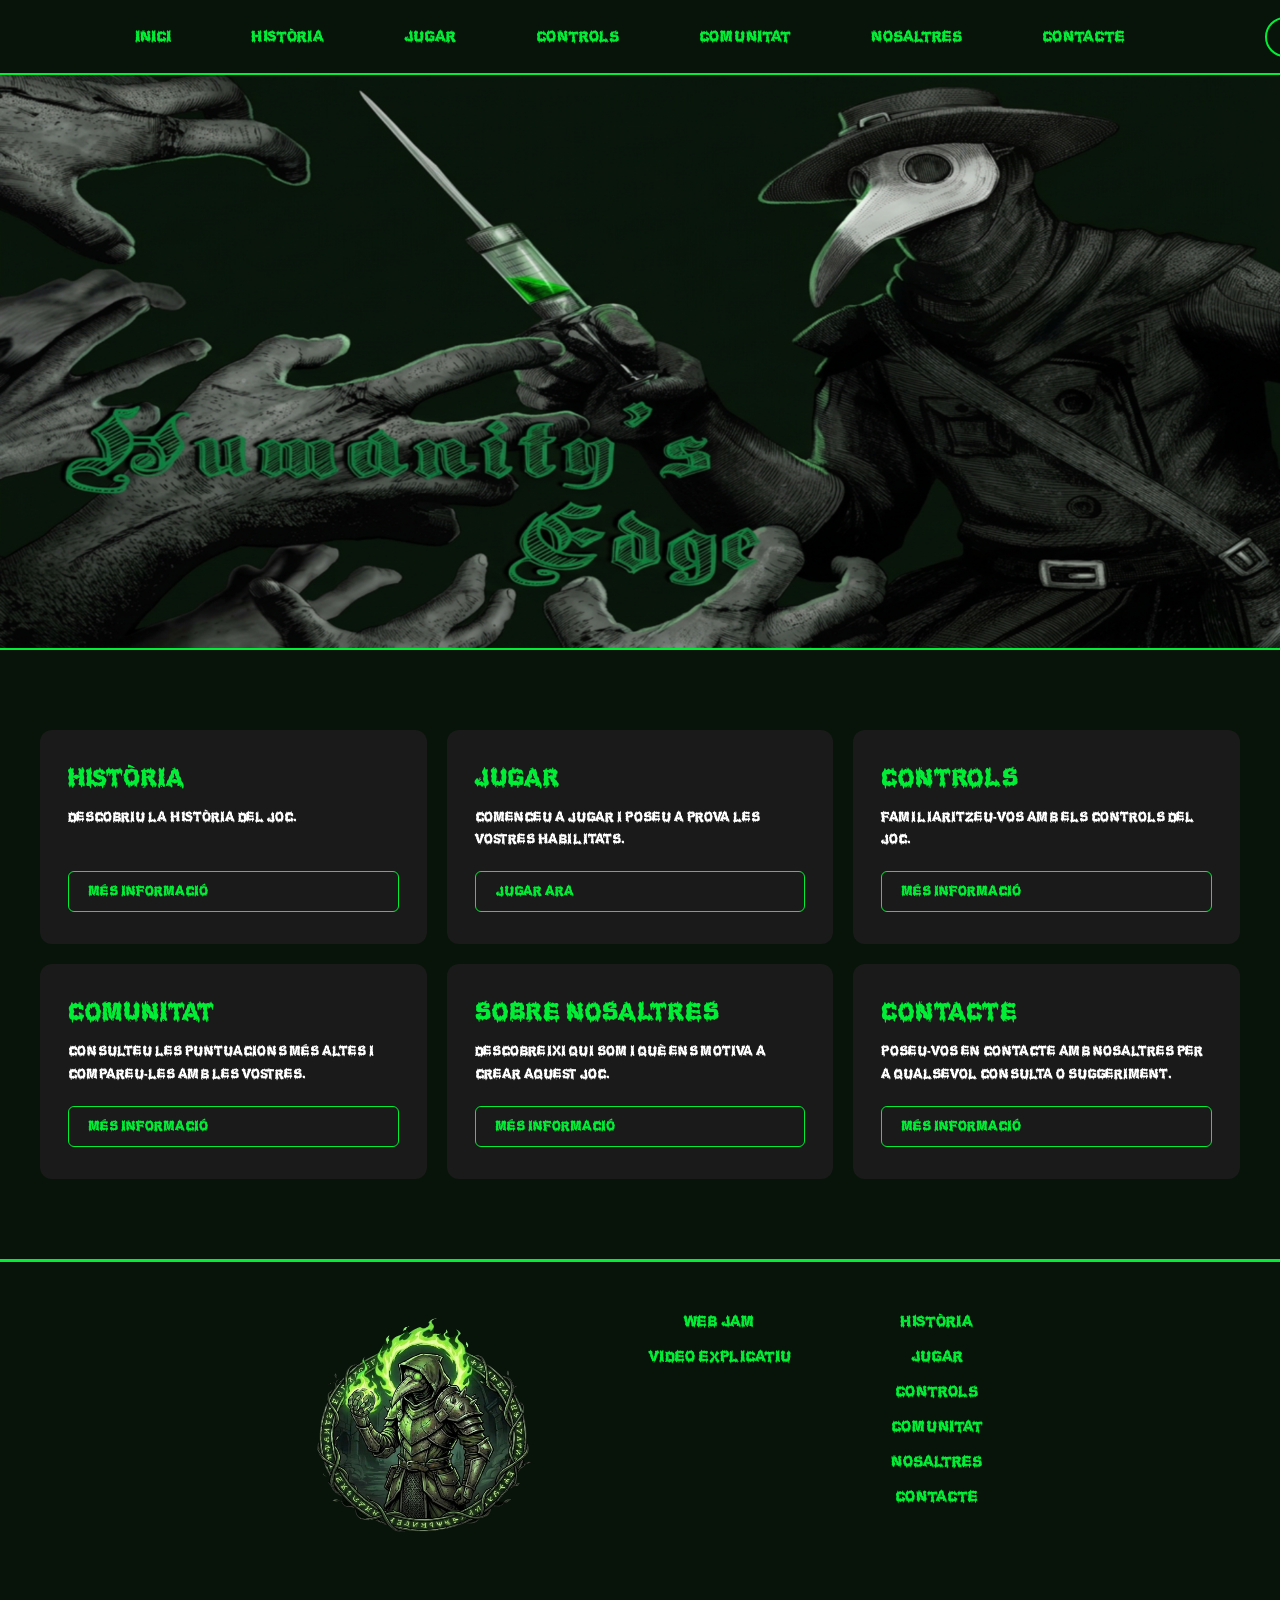
==== index.html @ 1f78e578 "canvi de redireccio del logo del header" ====
<!DOCTYPE html>
<html lang="ca">
    <head>
        <meta charset="UTF-8">
        <meta name="viewport" content="width=device-width, initial-scale=1.0">
        <link rel="stylesheet" href="GuiaEstilosCSS/style.css">
        <link rel="stylesheet" href="css/inici.css">
        <title>Inici | Humanity's Edge</title>
    </head>
    <body>
        <header>
            <a href="../index.html">
                <section class="logoHeader">
                    <img src="../IMG/logo.png" alt="Logo" class="tamañologoHeader" data-src-dark="../IMG/logo.png" data-src-light="../IMG/logo_blanco.png">
                </section>
            </a>
            <section class="barraNavegacio">
                <a href="index.html">Inici</a>
                <a href="Historia/index.html">Història</a>
                <a href="Jugar/index.html">Jugar</a>
                <a href="Controls/index.html">Controls</a>
                <a href="Puntuacio/index.html">Comunitat</a>
                <a href="Nosaltres/index.html">Nosaltres</a>
                <a href="Contacte/index.html">Contacte</a>
            </section>
            <button class="botonMenu" onclick="mostrarBarraNavegacio()">☰</button>
            <section> 
                <button class="botonCambiarModoClaro"></button>
            </section>
        </header>
        
        <main>
        <section class="imatgePortada">
            <img src="IMG/Portada.png" alt="Imatge Portada" class="img-mode" data-src-dark="IMG/Portada.png" data-src-light="IMG/Portada_clar.jpeg">
        </section>

            <section class="infoPagines">
                <article>
                    <h2>Història</h2>
                    <p>Descobriu la història del joc.</p>
                    <button onclick='navPagina("Historia")'>Més informació</button>
                </article>
                <article>
                    <h2>Jugar</h2>
                    <p>Comenceu a jugar i poseu a prova les vostres habilitats.</p>
                    <button onclick='navPagina("Jugar")'>Jugar ara</button>
                </article>
                <article>
                    <h2>Controls</h2>
                    <p>Familiaritzeu-vos amb els controls del joc.</p>
                    <button onclick='navPagina("Controls")'>Més informació</button>
                </article>
                <article>
                    <h2>Comunitat</h2>
                    <p>Consulteu les puntuacions més altes i compareu-les amb les vostres.</p>
                    <button onclick='navPagina("Puntuacio")'>Més informació</button>
                </article>
                <article>
                    <h2>Sobre Nosaltres</h2>
                    <p>Descobreixi qui som i què ens motiva a crear aquest joc.</p>
                    <button onclick='navPagina("Nosaltres")'>Més informació</button>
                </article>
                <article>
                    <h2>Contacte</h2>
                    <p>Poseu-vos en contacte amb nosaltres per a qualsevol consulta o suggeriment.</p>
                    <button onclick='navPagina("Contacte")'>Més informació</button>
                </article>

            </section>
            
        </main>

        <hr> 
        <footer>
            <section class="logoFooter">
                <img src="IMG/logo.png" alt="Imatge Logo" class="tamañologoFooter" data-src-dark="IMG/logo.png" data-src-light="IMG/logo_blanco.png">
            </section>
            <section class="enllaçInteres">
                <a href="https://jaumepericasoliver.github.io/paujam_25_26/">Web Jam</a>
                <a href="https://www.youtube.com/watch?v=zkrtHN3bXEA">Video Explicatiu</a>
            </section>
            <section class="navegacioFooter">
                <nav class="orndenacioNavFooter">
                    <a href="Historia/index.html">Història</a>
                    <a href="Jugar/index.html">Jugar</a>
                    <a href="Controls/index.html">Controls</a>
                    <a href="Puntuacio/index.html">Comunitat</a>
                    <a href="Nosaltres/index.html">Nosaltres</a>
                    <a href="Contacte/index.html">Contacte</a>
                </nav>
            </section>
        </footer>
        <script src="js/scripts.js "></script>
    </body>
</html>
---- GuiaEstilosCSS/style.css ----
:root{
    --header-height: 75px;
    --color-fondo-oscuro: #081409;
    --color-letras-radiactivo: #55FF72;
    --color-radiactivo-oscuro: #077d43;
    --color-letras-radiactivo: #01ed36;
    --color-texto: white;
    --color-fondo-tabla: #548644;
    --color-gris-fuerte: #1A1A1A;
    --color-primera-posicio: linear-gradient(145deg, #ffd700, #ffcc00, #b8860b);
    --color-segona-posicio: linear-gradient(145deg, #e0e0e0, #c0c0c0, #a9a9a9);
    --color-tercera-posicio: linear-gradient(145deg, #d2691e, #cd7f32, #8b4513);
    --color-fondo-claro: #ffffff;
    --color-texto-oscuro: #081409;
    --color-amarillo:gold;
    --color-amarillo-hover: #fae73d;
    --color-azul-claro: #F1ECE1;
    --color-gris-claro: #f0f0f0;
    --color-formulario-fondo:  rgba(85,255,114,0.3);
    --color-fondo-claro-formulario: #e8ffe8;
    --color-texto-formulario: #7acc8a;
    --glow: 0 0 8px #55FF72, 0 0 20px rgba(85,255,114,0.3);
    --color-textarea-formulario: #2a5c35;
    --box-shadow-formulario: rgba(85,255,114,0.4);
    --color-placeholder-formulario: #3a6b44;
    --color-img-personatge: rgba(85,255,114,0.35);
    --color-img-personatge-claro: rgba(85,255,114,0.35);

    /* modo claro formulario */ 
    --color-claro-glow: rgba(255, 200, 0, 0.4);
    --color-claro-glow-focus: rgba(255, 200, 0, 0.5);
    --color-claro-fondo-formulario: #fffdf0;
    --color-claro-texto-formulario: #3a2e00;
    --color-claro-borde-formulario: #c8a200;
    --color-claro-placeholder-formulario: #b8960a;
    --color-claro-texto-descripcion: #7a6000;
    --color-claro-drop-shadow: rgba(255, 200, 0, 0.4);
}

@font-face {
    font-family: 'WaterSplash';
    src: url(../water_splash/Water_Splash/WaterSplash.ttf) format('truetype');
    font-weight: normal;
    font-style: normal;
}

html{
    scrollbar-color: var(--color-letras-radiactivo) black;
}

body{
    font-family: 'WaterSplash', cursive;
    background-color: var(--color-fondo-oscuro);
    margin: 0;
}

header{
    display: flex;  
    align-items: center;
    margin: 0;
    justify-content: center;
    position: fixed;
    top: 0;
    width: 100%;
    height: var(--header-height);
    gap: 100px;
    border-bottom: #01ed36 2px solid;
    background-color: var(--color-fondo-oscuro);
    z-index: 1000;
    box-sizing: border-box;
}

main {
    padding-top: var(--header-height);
}

.tamañologoHeader{
    width: 50px;
}


.barraNavegacio{
    display: flex;
}

.barraNavegacio a{
    color: var(--color-letras-radiactivo);
    text-decoration: none;
    border-radius: 5px;
    padding: 25px 40px;
    transition: background-color 0.3s ease, color 0.3s ease, font-weight 0.3s ease;
}

.barraNavegacio a:hover{
    background-color: var(--color-letras-radiactivo);
    color: black;
}

.botonCambiarModoClaro{
    border-radius: 40px;
    width: 70px;
    height: 40px;
    background-color: transparent;
    border: 2px solid var(--color-letras-radiactivo);
    color: var(--color-letras-radiactivo);
    font-weight: bold;
}

.botonCambiarModoClaro button:hover{
    border-radius: 40px;
    width: 70px;
    height: 40px;
    background-color: var(--color-letras-radiactivo);
    border: 2px solid var(--color-letras-radiactivo);
    color: var(--color-fondo-oscuro);
    font-weight: bold;
}

.botonMenu{
    display: none;
    background-color: transparent;
    border: none;
    border-radius: 25px;
    color: var(--color-letras-radiactivo);
    font-size: 24px;
    cursor: pointer;
}

hr{
    border: none;
    border-top: 1px solid var(--color-letras-radiactivo);
    margin: 0px;
    padding: 0px;
}

footer{
    display: flex;
    gap: 100px;
    justify-content: center;
    background-color: var(--color-fondo);
    padding-top: 50px;
    padding-bottom: 50px;
    border-top: var(--color-letras-radiactivo) 2px solid;
}

.enllaçInteres{
    display: flex;
    flex-direction: column;
    align-items: center;
    gap: 15px;
}

.orndenacioNavFooter{
    display: flex;
    flex-direction: column;
    align-items: center;
    gap: 15px;
}

footer a {
    color: var(--color-letras-radiactivo);
    text-decoration: none;
}

footer a:hover {
    text-decoration: none;
    color: var(--color-radiactivo-oscuro);
}

.logoFooter {
    display: flex;
    align-items: center;
    gap: 10px;
}

.tamañologoFooter{
    width: 250px;
    height: 250px;
}
.boton{
    background-color: var(--color-boton);
    
}

/* Modo claro */

body.light html{
    scrollbar-color: var(--color-amarillo) black;
}
body.light {
    background-color: var(--color-texto);
}

body.light header {
    background-color: var(--color-fondo-claro);
    border-bottom-color: 2px solid var(--color-amarillo);
    border-bottom:  2px solid var(--color-amarillo);


}

body.light .botonCambiarModoClaro{
    border: 2px solid var(--color-amarillo);
}

body.light footer {
    border-top: var(--color-amarillo) 2px solid;
    background-color: var(--color-fondo-claro);
}

body.light .barraNavegacio a {
    color: var(--color-amarillo);
}
body.light .barraNavegacio a:hover {
    color: var(--color-fondo-claro);
}

body.light .barraNavegacio a:hover{
    background-color: var(--color-amarillo);
    color: var(--color-texto);
}

body.light hr{
    border-top: 1px solid var(--color-amarillo);
}   

body.light a {
    color: var(--color-amarillo);
    text-decoration: none;
}

body.light footer a:hover {
    text-decoration: none;
    color: var(--color-amarillo-hover);
}

body.light .botonCambiarModoClaro {
    border: 2px solid var(--color-amarillo);
    color: var(--color-amarillo);
}

body.light .botonMenu {
    color: var(--color-amarillo);
}

body.light main {
    background-color: var(--color-fondo-claro);
    color: var(--color-texto-oscuro);
}

body.light footer a {
    color: var(--color-amarillo);
}




@media (max-width: 900px) {
    footer{
        flex-direction: column;
        gap: 50px;
    }

    footer .logoFooter {
        flex-direction: column;
        gap: 10px;
    }

    .barraNavegacio {
        display: none;
        transition: max-height 0.4s ease, opacity 0.3s ease;  
    }

    .botonMenu {
        display: block;
    }

    header{
        gap: 0;
    }
}
---- css/inici.css ----
main{
    margin-top: 0%;
}

.imatgePortada img {
    width: 100%;
    height: auto;
    display: block;
    margin: 0 auto;
    border-bottom: 2px solid var(--color-letras-radiactivo);
}

.infoPagines {
    padding: 80px 40px;
    margin: 0 auto;
    display: grid;
    grid-template-columns: repeat(3, 1fr);
    gap: 20px;
    align-items: stretch;
    text-align: left;
}
 
.infoPagines article {
    background-color: var(--color-gris-fuerte);
    border-radius: 12px;
    padding: 32px 28px;
    display: flex;
    flex-direction: column;
    gap: 12px;
    position: relative;
    transition: transform 0.25s ease, box-shadow 0.25s ease;
}
 
.infoPagines article:hover {
    transform: translateY(-4px);
    box-shadow: 0 0 28px var(--color-letras-radiactivo);
}

.infoPagines article h2 {
    color: var(--color-letras-radiactivo);
    font-size: 26px;
    font-weight: normal;
    font-family: 'WaterSplash', cursive;
    margin: 0;
}

.infoPagines article p {
    color: var(--color-texto);
    font-size: 14px;
    line-height: 1.6;
    margin: 0;
    flex-grow: 1;
}
 
.infoPagines article button {
    display: inline-flex;
    align-items: center;
    gap: 8px;
    background: transparent;
    border: 1px solid var(--color-letras-radiactivo);
    color: var(--color-letras-radiactivo);
    padding: 10px 20px;
    border-radius: 6px;
    font-family: 'WaterSplash', cursive;
    font-size: 14px;
    cursor: pointer;
    transition: background 0.2s ease, color 0.2s ease, box-shadow 0.2s ease;
    margin-top: 8px;
}

 
.infoPagines article button:hover {
    background: var(--color-letras-radiactivo);
    color: var(--color-gris-fuerte);
    box-shadow: 0 0 10px var(--color-letras-radiactivo);
}

/* MODO CLARO*/ 
main{
    margin-top: 0%;
}

body.light .imatgePortada img {
    height: 90vh;
    display: block;
    margin: 0 auto;
    border-bottom: 2px solid var(--color-amarillo);
}

 
body.light .infoPagines article {
    background-color: var(--color-azul-claro);
}
 
body.light .infoPagines article:hover {
    transform: translateY(-4px);
    box-shadow: 0 0 28px var(--color-amarillo);
}

body.light .infoPagines article h2 {
    color: var(--color-amarillo);
    font-size: 26px;
    font-weight: normal;
    font-family: 'WaterSplash', cursive;
    margin: 0;
}

body.light .infoPagines article p {
    color: var(--color-texto);
    font-size: 14px;
    line-height: 1.6;
    margin: 0;
    flex-grow: 1;
    text-shadow: 1px 1px 2px rgba(0, 0, 0, 0.5);
}
 
body.light .infoPagines article button {
    display: inline-flex;
    align-items: center;
    gap: 8px;
    background: transparent;
    border: 1px solid var(--color-amarillo);
    color: var(--color-amarillo);
    padding: 10px 20px;
    border-radius: 6px;
    font-family: 'WaterSplash', cursive;
    font-size: 14px;
    cursor: pointer;
    transition: background 0.2s ease, color 0.2s ease, box-shadow 0.2s ease;
    margin-top: 8px;
    text-shadow: 1px 1px 2px rgba(0, 0, 0, 0.5);
}

 
body.light .infoPagines article button:hover {
    background: var(--color-amarillo-hover);
    color: var(--color-gris-claro);
    box-shadow: 0 0 10px var(--color-amarillo);
}


@media (max-width: 900px) {
    .infoPagines {
        grid-template-columns: 1fr;
    }
    main{
        margin-top: 10%;
    }
}
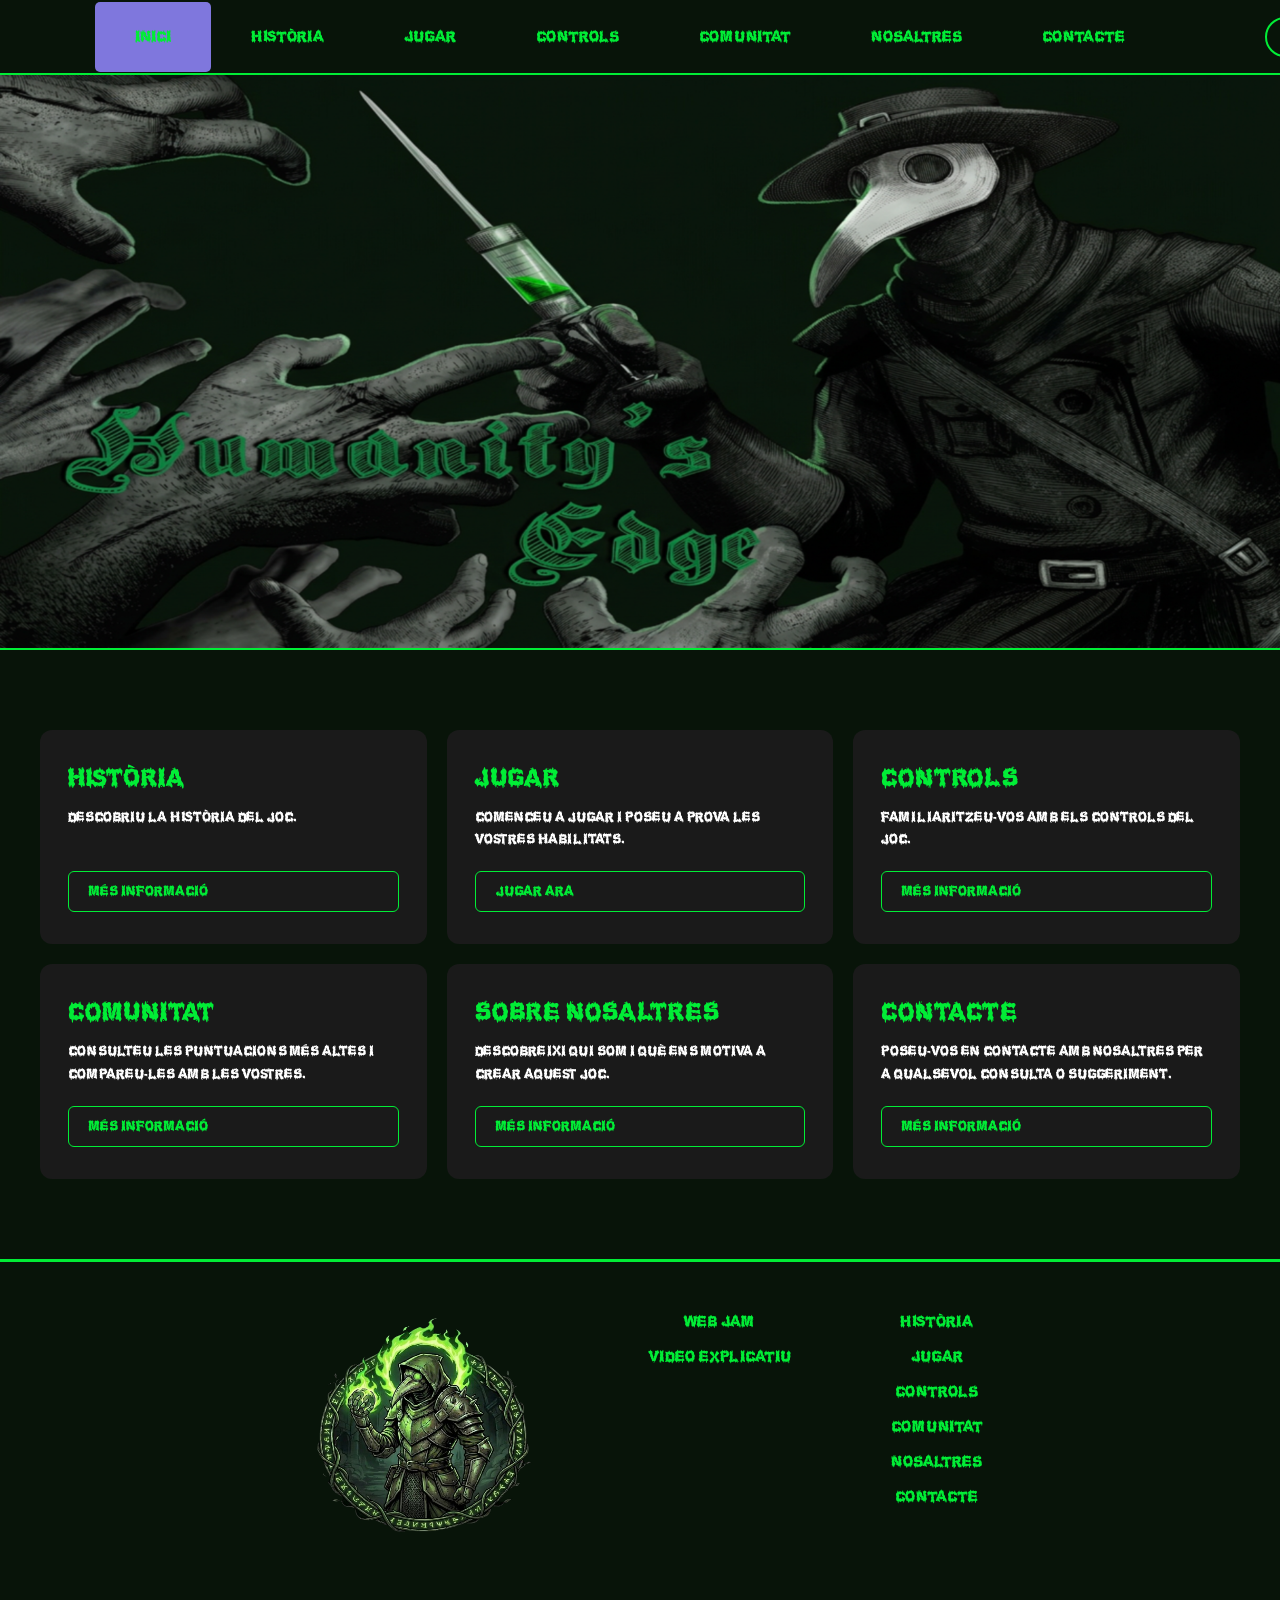
==== commit ae2991d4: "millora per que sàpigues en quina pàgina ets" ====
--- a/index.html
+++ b/index.html
@@ -15,7 +15,7 @@
                 </section>
             </a>
             <section class="barraNavegacio">
-                <a href="index.html">Inici</a>
+                <a href="index.html" class="active">Inici</a>
                 <a href="Historia/index.html">Història</a>
                 <a href="Jugar/index.html">Jugar</a>
                 <a href="Controls/index.html">Controls</a>
--- a/GuiaEstilosCSS/style.css
+++ b/GuiaEstilosCSS/style.css
@@ -47,6 +47,10 @@
 html{
     scrollbar-color: var(--color-letras-radiactivo) black;
 }
+.active {
+    background-color: #7F77DD;
+    border-radius: 6px;
+}
 
 body{
     font-family: 'WaterSplash', cursive;
@@ -190,7 +194,10 @@
 body.light {
     background-color: var(--color-texto);
 }
-
+body.light .active {
+    background-color: var(--color-azul2);
+    border-radius: 6px;
+}
 body.light header {
     background-color: var(--color-fondo-claro);
     border-bottom-color: 2px solid var(--color-amarillo);
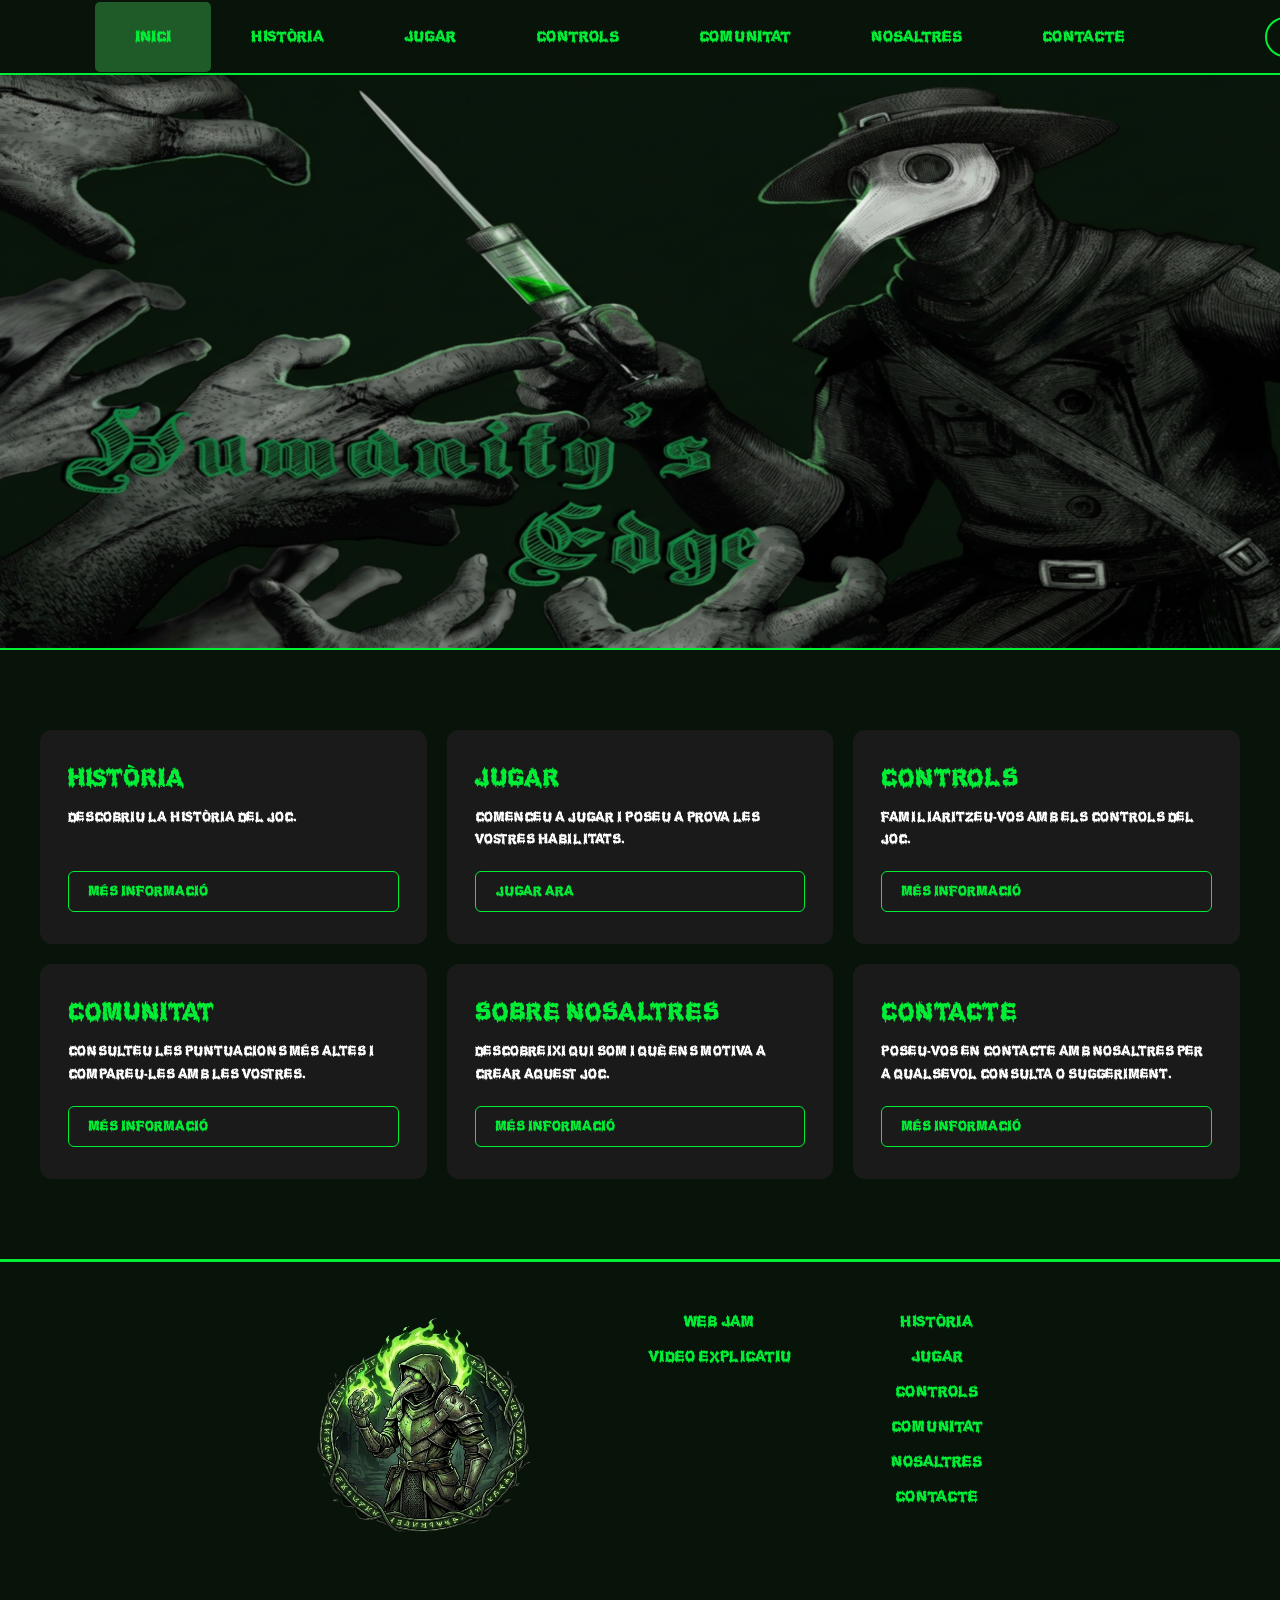
==== commit 6731cf13: "Update logo image source paths in index.html" ====
--- a/index.html
+++ b/index.html
@@ -11,7 +11,7 @@
         <header>
             <a href="../index.html">
                 <section class="logoHeader">
-                    <img src="../IMG/logo.png" alt="Logo" class="tamañologoHeader" data-src-dark="../IMG/logo.png" data-src-light="../IMG/logo_blanco.png">
+                    <img src="IMG/logo.png" alt="Logo" class="tamañologoHeader" data-src-dark="IMG/logo.png" data-src-light="IMG/logo_blanco.png">
                 </section>
             </a>
             <section class="barraNavegacio">
--- a/GuiaEstilosCSS/style.css
+++ b/GuiaEstilosCSS/style.css
@@ -25,6 +25,8 @@
     --color-placeholder-formulario: #3a6b44;
     --color-img-personatge: rgba(85,255,114,0.35);
     --color-img-personatge-claro: rgba(85,255,114,0.35);
+    --color-azul2: #b4ecffec;
+    --color-gris2:  #504a46d2;
 
     /* modo claro formulario */ 
     --color-claro-glow: rgba(255, 200, 0, 0.4);
@@ -48,7 +50,7 @@
     scrollbar-color: var(--color-letras-radiactivo) black;
 }
 .active {
-    background-color: #7F77DD;
+    background-color: var(--color-formulario-fondo);
     border-radius: 6px;
 }
 
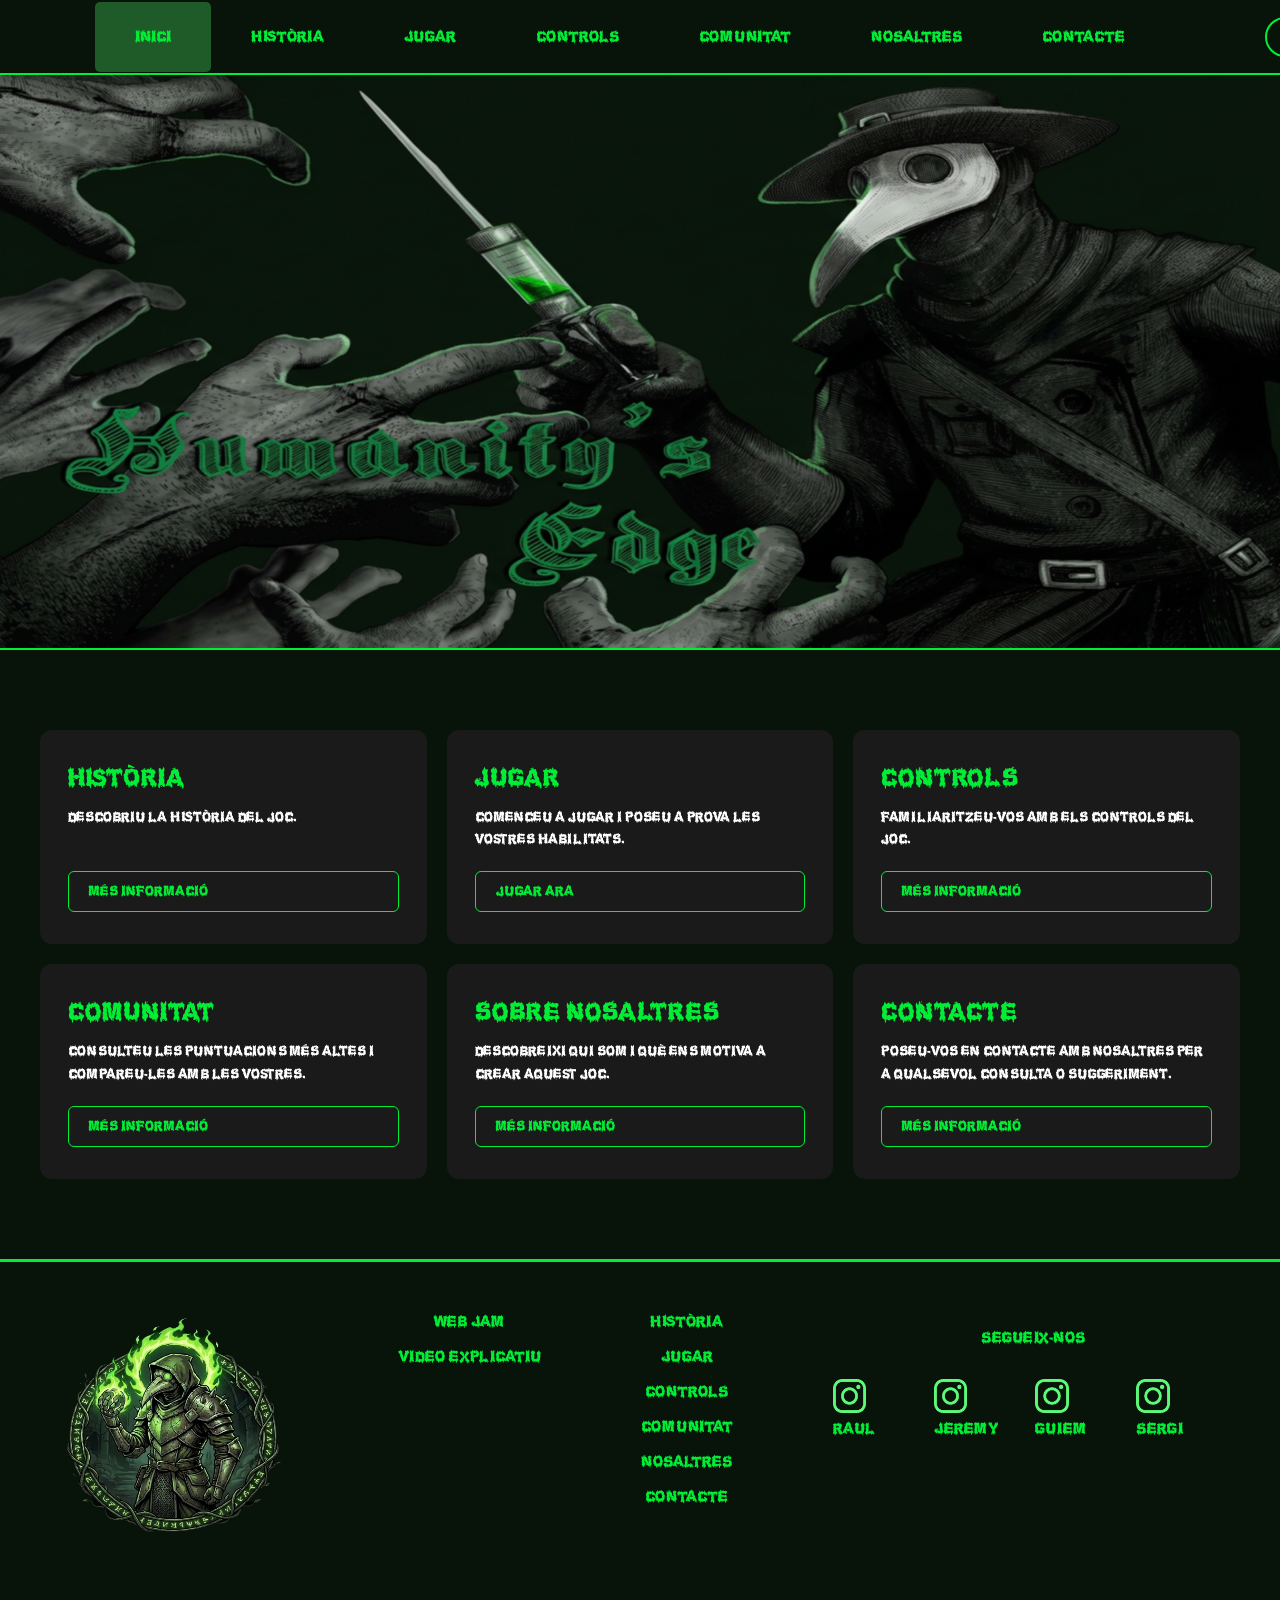
==== commit 5bb95526: "logos instagram footer" ====
--- a/index.html
+++ b/index.html
@@ -9,7 +9,7 @@
     </head>
     <body>
         <header>
-            <a href="../index.html">
+            <a href="index.html">
                 <section class="logoHeader">
                     <img src="IMG/logo.png" alt="Logo" class="tamañologoHeader" data-src-dark="IMG/logo.png" data-src-light="IMG/logo_blanco.png">
                 </section>
@@ -87,8 +87,38 @@
                     <a href="Puntuacio/index.html">Comunitat</a>
                     <a href="Nosaltres/index.html">Nosaltres</a>
                     <a href="Contacte/index.html">Contacte</a>
+                    
                 </nav>
             </section>
+            <section class="instagramLinks">
+                <p>Segueix-nos</p>
+                <div class="instagramIcones">
+                    <a href="https://www.instagram.com/rauulromeroo.7/" target="_blank">
+                        <div class="insta"> 
+                        <img src="IMG/imagen_insta_verde.png" alt="instagram" class="logoInsta" data-src-dark="IMG/imagen_insta_verde.png" data-src-light="IMG/imagen_insta_amarillo.png">
+                        <p>Raul</p>
+                        </div>
+                    </a>
+                    <a href="https://www.instagram.com/_jjjeremyy_/" target="_blank">
+                        <div class="insta"> 
+                        <img src="IMG/imagen_insta_verde.png" alt="instagram" class="logoInsta" data-src-dark="IMG/imagen_insta_verde.png" data-src-light="IMG/imagen_insta_amarillo.png">
+                        <p>Jeremy</p>
+                        </div>
+                    </a>
+                   <a href="https://www.instagram.com/guilleegual/" target="_blank">
+                        <div class="insta"> 
+                        <img src="IMG/imagen_insta_verde.png" alt="instagram" class="logoInsta" data-src-dark="IMG/imagen_insta_verde.png" data-src-light="IMG/imagen_insta_amarillo.png">
+                            <p>Guiem</p>
+                        </div>
+                   </a>
+                   <a href="https://www.instagram.com/xenolancerhd/" target="_blank">
+                        <div class="insta"> 
+                        <img src="IMG/imagen_insta_verde.png" alt="instagram" class="logoInsta" data-src-dark="IMG/imagen_insta_verde.png" data-src-light="IMG/imagen_insta_amarillo.png">
+                            <p>Sergi</p>
+                        </div>
+                   </a>
+                </div>
+        </section>
         </footer>
         <script src="js/scripts.js "></script>
     </body>
--- a/GuiaEstilosCSS/style.css
+++ b/GuiaEstilosCSS/style.css
@@ -188,6 +188,32 @@
     
 }
 
+
+.instagramLinks{
+    width: 400px;
+    color: var(--color-letras-radiactivo);
+    display: flex;
+    flex-direction: column;
+    align-items: center;
+}
+.instagramLinks p{
+    text-align: center;
+    height: 35px;
+}
+.instagramIcones{
+    display: flex;
+    gap: 5px;
+
+}
+.instagramIcones p{
+    width: 0px;
+    margin: 0px;
+    
+}
+.logoInsta{
+    width: 35%;
+}
+
 /* Modo claro */
 
 body.light html{
@@ -261,6 +287,14 @@
     color: var(--color-amarillo);
 }
 
+body.light .instagramLinks{
+    width: 400px;
+    color: var(--color-amarillo);
+}
+
+body.light .logoInsta{
+    width: 45%;
+}
 
 
 
--- a/css/inici.css
+++ b/css/inici.css
@@ -1,4 +1,3 @@
-
 main{
     margin-top: 0%;
 }
@@ -82,7 +81,7 @@
 }
 
 body.light .imatgePortada img {
-    height: 90vh;
+    height: auto; /* igual que modo oscuro para que las media queries funcionen */
     display: block;
     margin: 0 auto;
     border-bottom: 2px solid var(--color-amarillo);
@@ -143,8 +142,15 @@
 @media (max-width: 900px) {
     .infoPagines {
         grid-template-columns: 1fr;
+        padding: 40px 20px;
     }
-    main{
-        margin-top: 10%;
+    main {
+        margin-top: 0%;
     }
-}
+    .imatgePortada img,
+    body.light .imatgePortada img {
+        width: 100%;
+        height: auto;
+        object-fit: cover;
+    }
+}
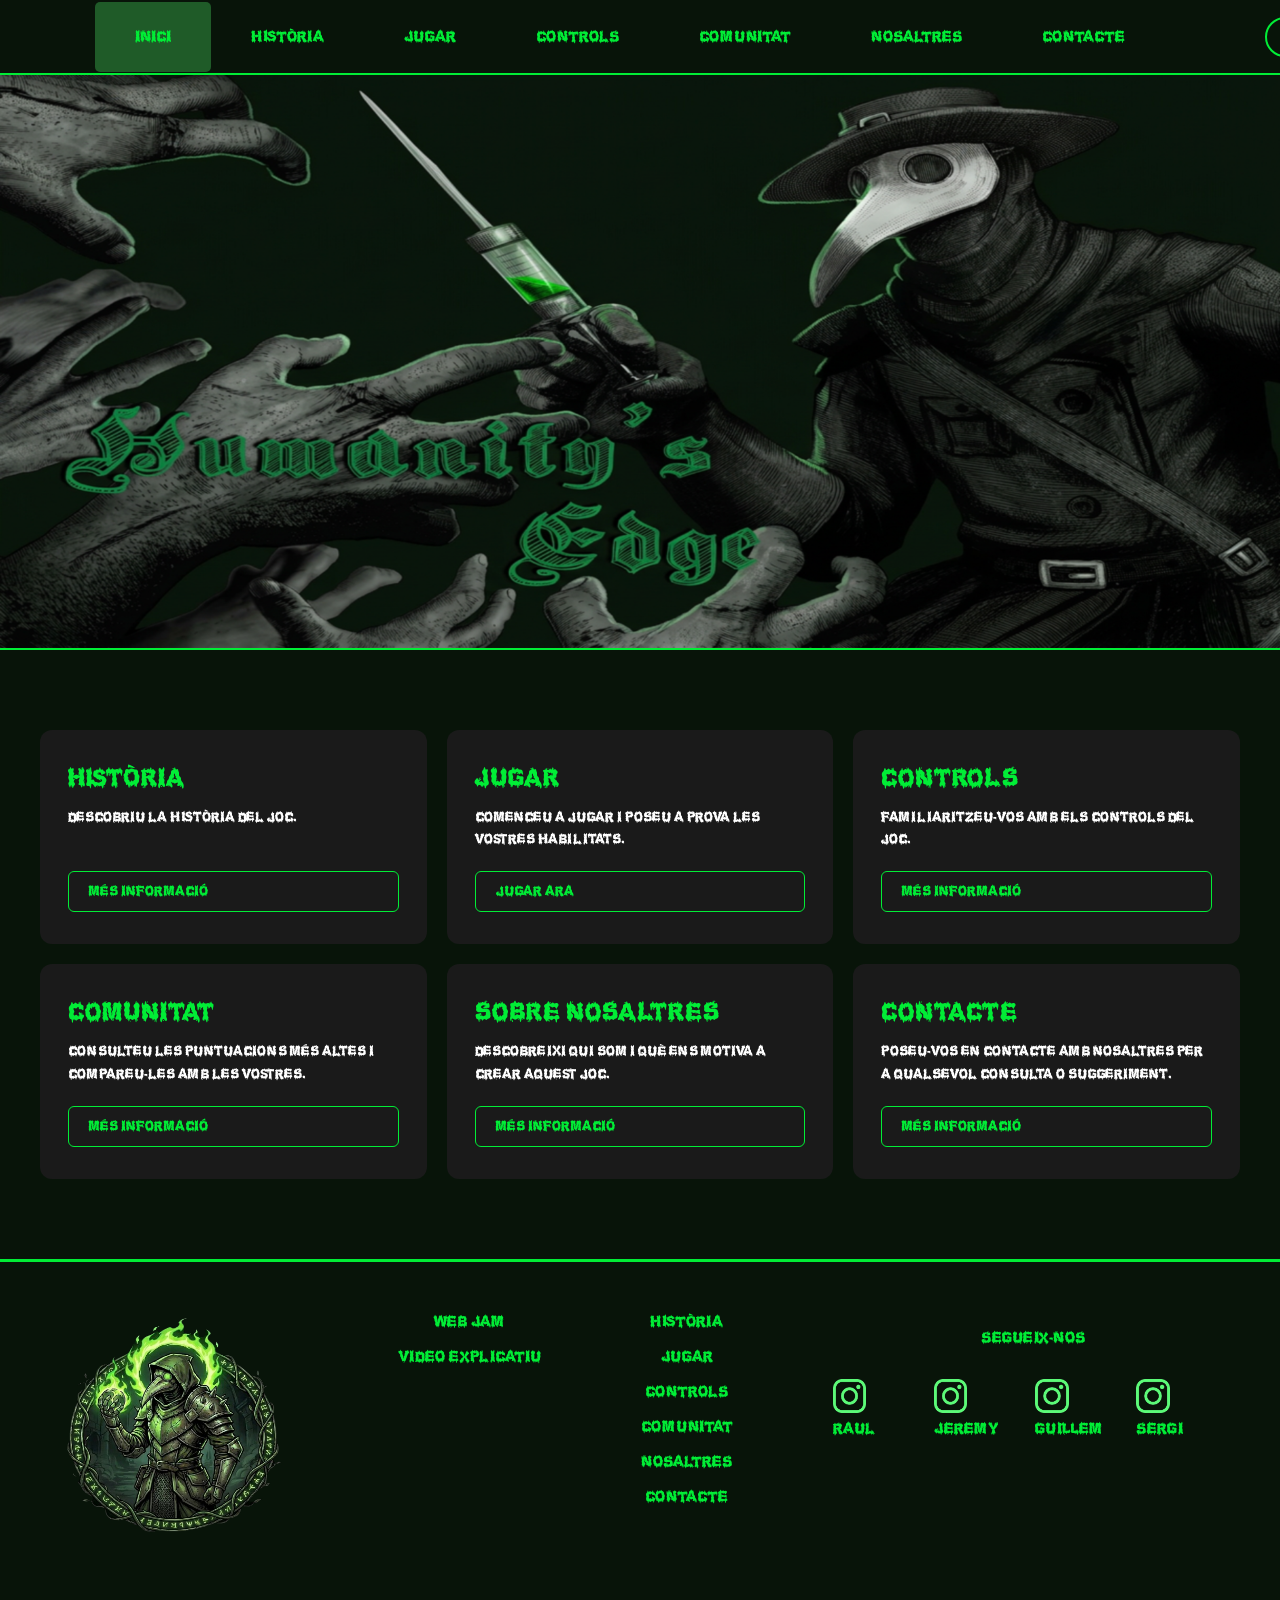
==== commit 35a869cd: "cambio nombre ig" ====
--- a/index.html
+++ b/index.html
@@ -108,7 +108,7 @@
                    <a href="https://www.instagram.com/guilleegual/" target="_blank">
                         <div class="insta"> 
                         <img src="IMG/imagen_insta_verde.png" alt="instagram" class="logoInsta" data-src-dark="IMG/imagen_insta_verde.png" data-src-light="IMG/imagen_insta_amarillo.png">
-                            <p>Guiem</p>
+                            <p>Guillem</p>
                         </div>
                    </a>
                    <a href="https://www.instagram.com/xenolancerhd/" target="_blank">
--- a/GuiaEstilosCSS/style.css
+++ b/GuiaEstilosCSS/style.css
@@ -214,6 +214,7 @@
     width: 35%;
 }
 
+
 /* Modo claro */
 
 body.light html{
@@ -321,4 +322,9 @@
     header{
         gap: 0;
     }
+
+    .instagramIcones {
+        padding-left: 30px;
+        padding-right: 20px;
+    }
 }
--- a/css/inici.css
+++ b/css/inici.css
@@ -81,7 +81,7 @@
 }
 
 body.light .imatgePortada img {
-    height: auto; /* igual que modo oscuro para que las media queries funcionen */
+    height: auto;
     display: block;
     margin: 0 auto;
     border-bottom: 2px solid var(--color-amarillo);
@@ -153,4 +153,4 @@
         height: auto;
         object-fit: cover;
     }
-}+}
